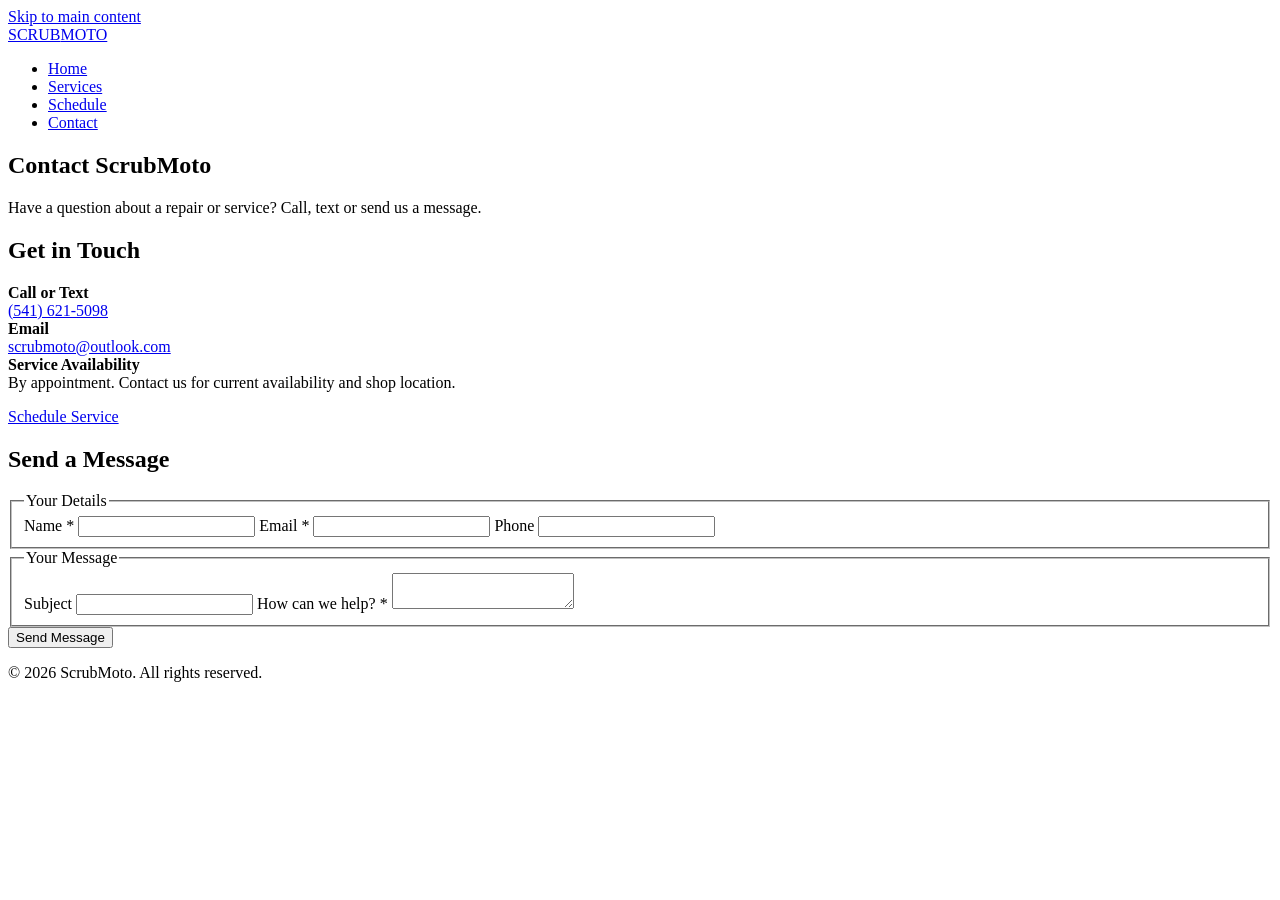
==== contact.html @ fb61aee0 "Add files via upload" ====
<!DOCTYPE html>
<html lang="en">
<head>
  <meta charset="UTF-8">

  <meta
    name="viewport"
    content="width=device-width, initial-scale=1.0"
  >

  <meta
    name="description"
    content="Contact ScrubMoto for dirt bike repair and service questions."
  >

  <title>ScrubMoto | Contact</title>

  <link rel="stylesheet" href="css/site.css">
</head>

<body>
  <a href="#main" class="skip">Skip to main content</a>

  <header>
    <div class="top-bar">
      <a class="brand" href="index.html">
        SCRUB<span>MOTO</span>
      </a>

      <nav aria-label="Main navigation">
        <ul>
          <li><a href="index.html">Home</a></li>
          <li><a href="services.html">Services</a></li>
          <li><a href="schedule.html">Schedule</a></li>

          <li>
            <a href="contact.html" aria-current="page">
              Contact
            </a>
          </li>
        </ul>
      </nav>
    </div>
  </header>

  <main id="main">
    <section class="page-head">
      <div class="container">
        <h1>Contact ScrubMoto</h1>

        <p class="lead">
          Have a question about a repair or service?
          Call, text or send us a message.
        </p>
      </div>
    </section>

    <section class="container contact-grid">
      <article class="contact-card">
        <h2>Get in Touch</h2>

        <div class="contact-item">
          <strong>Call or Text</strong><br>

          <a href="tel:+15416215098">
            (541) 621-5098
          </a>
        </div>

        <div class="contact-item">
          <strong>Email</strong><br>

          <a href="mailto:scrubmoto@outlook.com">
            scrubmoto@outlook.com
          </a>
        </div>

        <div class="contact-item">
          <strong>Service Availability</strong><br>
          By appointment. Contact us for current availability
          and shop location.
        </div>

        <p>
          <a class="button" href="booking.html">
            Schedule Service
          </a>
        </p>
      </article>

      <article>
        <form
          class="form"
          action="https://pcc-webdev.com/cis195h/pht/formInfo.php"
          method="post"
        >
          <h2>Send a Message</h2>

          <fieldset>
            <legend>Your Details</legend>

            <label for="name">
              Name
              <span class="required">*</span>
            </label>

            <input
              type="text"
              name="name"
              id="name"
              autocomplete="name"
              required
            >

            <label for="email">
              Email
              <span class="required">*</span>
            </label>

            <input
              type="email"
              name="email"
              id="email"
              autocomplete="email"
              required
            >

            <label for="phone">Phone</label>

            <input
              type="tel"
              name="phone"
              id="phone"
              autocomplete="tel"
            >
          </fieldset>

          <fieldset>
            <legend>Your Message</legend>

            <label for="subject">Subject</label>

            <input
              type="text"
              name="subject"
              id="subject"
            >

            <label for="message">
              How can we help?
              <span class="required">*</span>
            </label>

            <textarea
              name="message"
              id="message"
              required
            ></textarea>
          </fieldset>

          <input
            class="submit"
            type="submit"
            value="Send Message"
          >
        </form>
      </article>
    </section>
  </main>

  <footer class="footer">
    <div class="container">
      <p>&copy; 2026 ScrubMoto. All rights reserved.</p>
    </div>
  </footer>
</body>
</html>
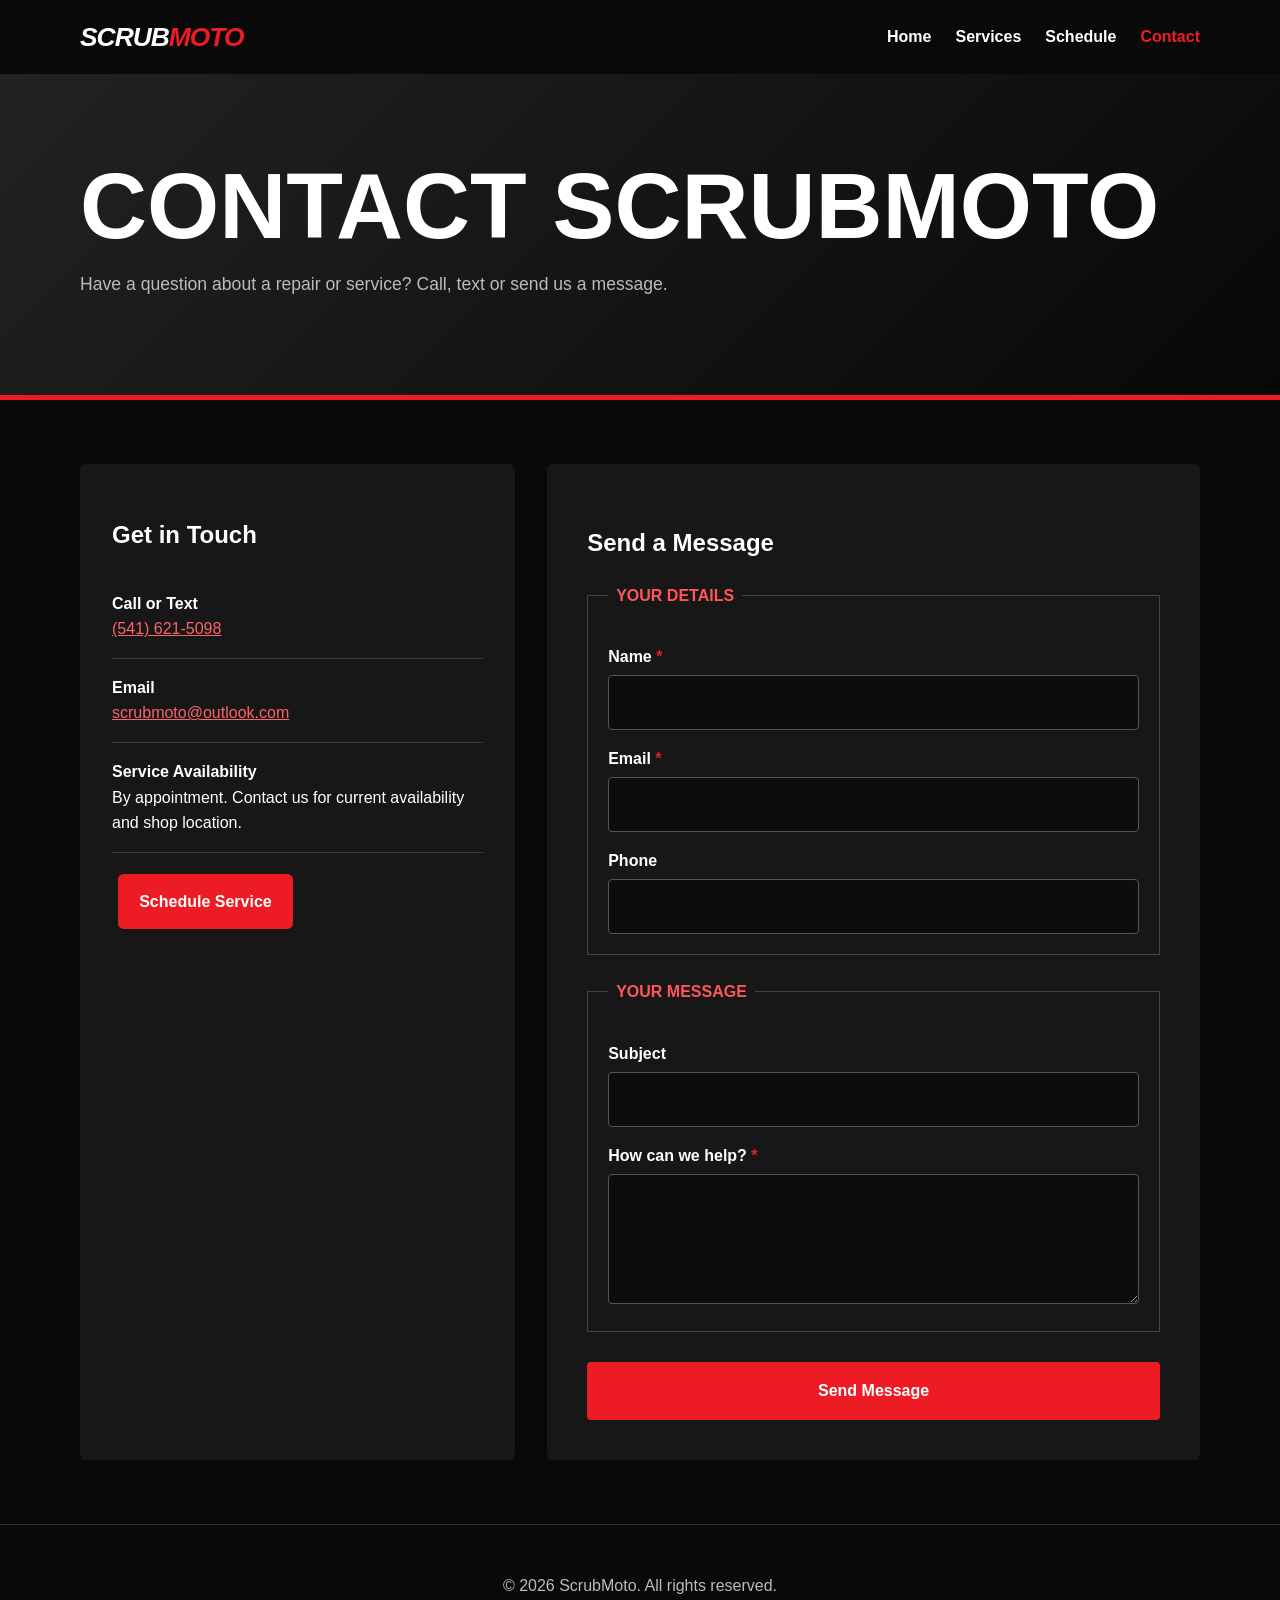
==== commit a7cda43c: "Update contact.html" ====
--- a/contact.html
+++ b/contact.html
@@ -15,7 +15,7 @@
 
   <title>ScrubMoto | Contact</title>
 
-  <link rel="stylesheet" href="css/site.css">
+  <link rel="stylesheet" href="site.css">
 </head>
 
 <body>
@@ -174,4 +174,4 @@
     </div>
   </footer>
 </body>
-</html>+</html>
--- a/site.css
+++ b/site.css
@@ -0,0 +1,403 @@
+:root {
+  --red: #ed1c24;
+  --black: #090909;
+  --panel: #171717;
+  --gray: #bbbbbb;
+  --white: #ffffff;
+}
+
+* {
+  box-sizing: border-box;
+}
+
+html {
+  scroll-behavior: smooth;
+}
+
+body {
+  margin: 0;
+  background: var(--black);
+  color: var(--white);
+  font-family: Arial, Helvetica, sans-serif;
+  line-height: 1.6;
+}
+
+a {
+  color: inherit;
+}
+
+.container {
+  width: min(1120px, 90%);
+  margin: auto;
+}
+
+.skip {
+  position: absolute;
+  left: -9999px;
+}
+
+.skip:focus {
+  left: 1rem;
+  top: 1rem;
+  padding: 0.75rem;
+  color: #000000;
+  background: #ffffff;
+  z-index: 99;
+}
+
+/* Header */
+
+.top-bar {
+  display: flex;
+  align-items: center;
+  justify-content: space-between;
+  gap: 2rem;
+  width: min(1120px, 90%);
+  margin: auto;
+  padding: 1rem 0;
+}
+
+.brand {
+  font-size: 1.65rem;
+  font-weight: 900;
+  font-style: italic;
+  letter-spacing: -1px;
+  text-decoration: none;
+}
+
+.brand span,
+.price,
+.required {
+  color: var(--red);
+}
+
+nav ul {
+  display: flex;
+  gap: 1.5rem;
+  margin: 0;
+  padding: 0;
+  list-style: none;
+}
+
+nav a {
+  font-weight: 700;
+  text-decoration: none;
+}
+
+nav a:hover,
+nav a[aria-current="page"] {
+  color: var(--red);
+}
+
+/* Hero */
+
+.hero {
+    min-height: 610px;
+    padding: 6rem 1rem;
+    text-align: center;
+
+    background-image:
+        linear-gradient(
+            rgba(0, 0, 0, 0.45),
+            rgba(0, 0, 0, 0.55)
+        ),
+        url("../images/dirt-bike-hero.png");
+
+    background-position: center;
+    background-size: cover;
+    background-repeat: no-repeat;
+
+    display: flex;
+    align-items: center;
+    justify-content: center;
+}
+
+.hero-inner {
+  max-width: 850px;
+}
+
+.eyebrow {
+  color: #ff6268;
+  font-weight: 800;
+  letter-spacing: 0.14em;
+  text-transform: uppercase;
+}
+
+.hero h1,
+.page-head h1 {
+  margin: 0.5rem 0 1.2rem;
+  font-size: clamp(2.7rem, 8vw, 5.8rem);
+  line-height: 0.95;
+  text-transform: uppercase;
+}
+
+.hero p {
+  max-width: 700px;
+  margin: 0 auto 1.5rem;
+  color: #dddddd;
+  font-size: 1.2rem;
+}
+
+/* Buttons */
+
+.button {
+  display: inline-block;
+  margin: 0.35rem;
+  padding: 0.9rem 1.35rem;
+  color: #ffffff;
+  background: var(--red);
+  border-radius: 0.35rem;
+  font-weight: 800;
+  text-decoration: none;
+}
+
+.button:hover {
+  background: #c9151c;
+}
+
+.button.secondary {
+  background: transparent;
+  border: 2px solid #ffffff;
+}
+
+/* Sections */
+
+.section {
+  padding: 4.5rem 0;
+}
+
+.section h2 {
+  margin: 0 0 0.6rem;
+  font-size: clamp(2rem, 5vw, 3rem);
+  text-transform: uppercase;
+}
+
+.lead {
+  max-width: 760px;
+  color: var(--gray);
+  font-size: 1.1rem;
+}
+
+.grid {
+  display: grid;
+  grid-template-columns: repeat(3, 1fr);
+  gap: 1rem;
+  margin-top: 2rem;
+}
+
+.card {
+  padding: 1.5rem;
+  background: var(--panel);
+  border-top: 4px solid var(--red);
+  border-radius: 0.35rem;
+}
+
+.card h2,
+.card h3 {
+  margin-top: 0;
+  text-transform: uppercase;
+}
+
+/* Steps */
+
+.steps {
+  counter-reset: step;
+}
+
+.step::before {
+  counter-increment: step;
+  content: "0" counter(step);
+  display: block;
+  color: var(--red);
+  font-size: 2rem;
+  font-weight: 900;
+}
+
+/* Call to action */
+
+.cta {
+  padding: 4rem 1rem;
+  text-align: center;
+  background: var(--red);
+}
+
+.cta .button {
+  background: #0b0b0b;
+}
+
+/* Interior page header */
+
+.page-head {
+  padding: 5rem 0;
+  background: linear-gradient(135deg, #222222, #080808);
+  border-bottom: 5px solid var(--red);
+}
+
+/* Services */
+
+.services {
+  display: grid;
+  grid-template-columns: 1fr 1fr;
+  gap: 1rem;
+  padding: 4rem 0;
+}
+
+.services .card {
+  border: 1px solid #333333;
+  border-top: 4px solid var(--red);
+}
+
+.price-list {
+  margin: 0;
+  padding: 0;
+  list-style: none;
+}
+
+.price-list li {
+  display: flex;
+  justify-content: space-between;
+  gap: 1rem;
+  padding: 0.7rem 0;
+  border-bottom: 1px dashed #555555;
+}
+
+.price {
+  font-weight: 900;
+  white-space: nowrap;
+}
+
+.note,
+.notice {
+  margin-bottom: 2rem;
+  padding: 1rem;
+  background: #231012;
+  border-left: 5px solid var(--red);
+}
+
+/* Forms */
+
+.form {
+  padding: clamp(1rem, 4vw, 2.5rem);
+  background: var(--panel);
+  border-radius: 0.4rem;
+}
+
+fieldset {
+  margin: 0 0 1.5rem;
+  padding: 1.25rem;
+  border: 1px solid #444444;
+}
+
+legend {
+  padding: 0 0.5rem;
+  color: #ff555b;
+  font-weight: 900;
+  text-transform: uppercase;
+}
+
+label {
+  display: block;
+  margin-top: 1rem;
+  font-weight: 700;
+}
+
+input,
+select,
+textarea {
+  width: 100%;
+  margin-top: 0.35rem;
+  padding: 0.85rem;
+  color: #ffffff;
+  background: #0d0d0d;
+  border: 1px solid #555555;
+  border-radius: 0.25rem;
+  font: inherit;
+}
+
+textarea {
+  min-height: 130px;
+  resize: vertical;
+}
+
+.two-col {
+  display: grid;
+  grid-template-columns: 1fr 1fr;
+  gap: 1rem;
+}
+
+.submit {
+  padding: 1rem;
+  color: #ffffff;
+  background: var(--red);
+  border: 0;
+  font-weight: 900;
+  cursor: pointer;
+}
+
+/* Contact */
+
+.contact-grid {
+  display: grid;
+  grid-template-columns: 0.8fr 1.2fr;
+  gap: 2rem;
+  padding: 4rem 0;
+}
+
+.contact-card {
+  padding: 2rem;
+  background: var(--panel);
+  border-radius: 0.4rem;
+}
+
+.contact-item {
+  padding: 1rem 0;
+  border-bottom: 1px solid #3a3a3a;
+}
+
+.contact-item a {
+  color: #ff6268;
+}
+
+/* Footer */
+
+.footer {
+  padding: 2rem 0;
+  color: #bbbbbb;
+  text-align: center;
+  border-top: 1px solid #333333;
+}
+
+.footer a {
+  color: #ffffff;
+}
+
+/* Mobile */
+
+@media (max-width: 760px) {
+  .top-bar {
+    align-items: flex-start;
+    flex-direction: column;
+  }
+
+  nav ul {
+    flex-wrap: wrap;
+    gap: 0.65rem 1rem;
+  }
+
+  .hero {
+    min-height: 520px;
+  }
+
+  .grid,
+  .services,
+  .contact-grid,
+  .two-col {
+    grid-template-columns: 1fr;
+  }
+
+  .price-list li {
+    align-items: flex-start;
+    flex-direction: column;
+    gap: 0;
+  }
+}
